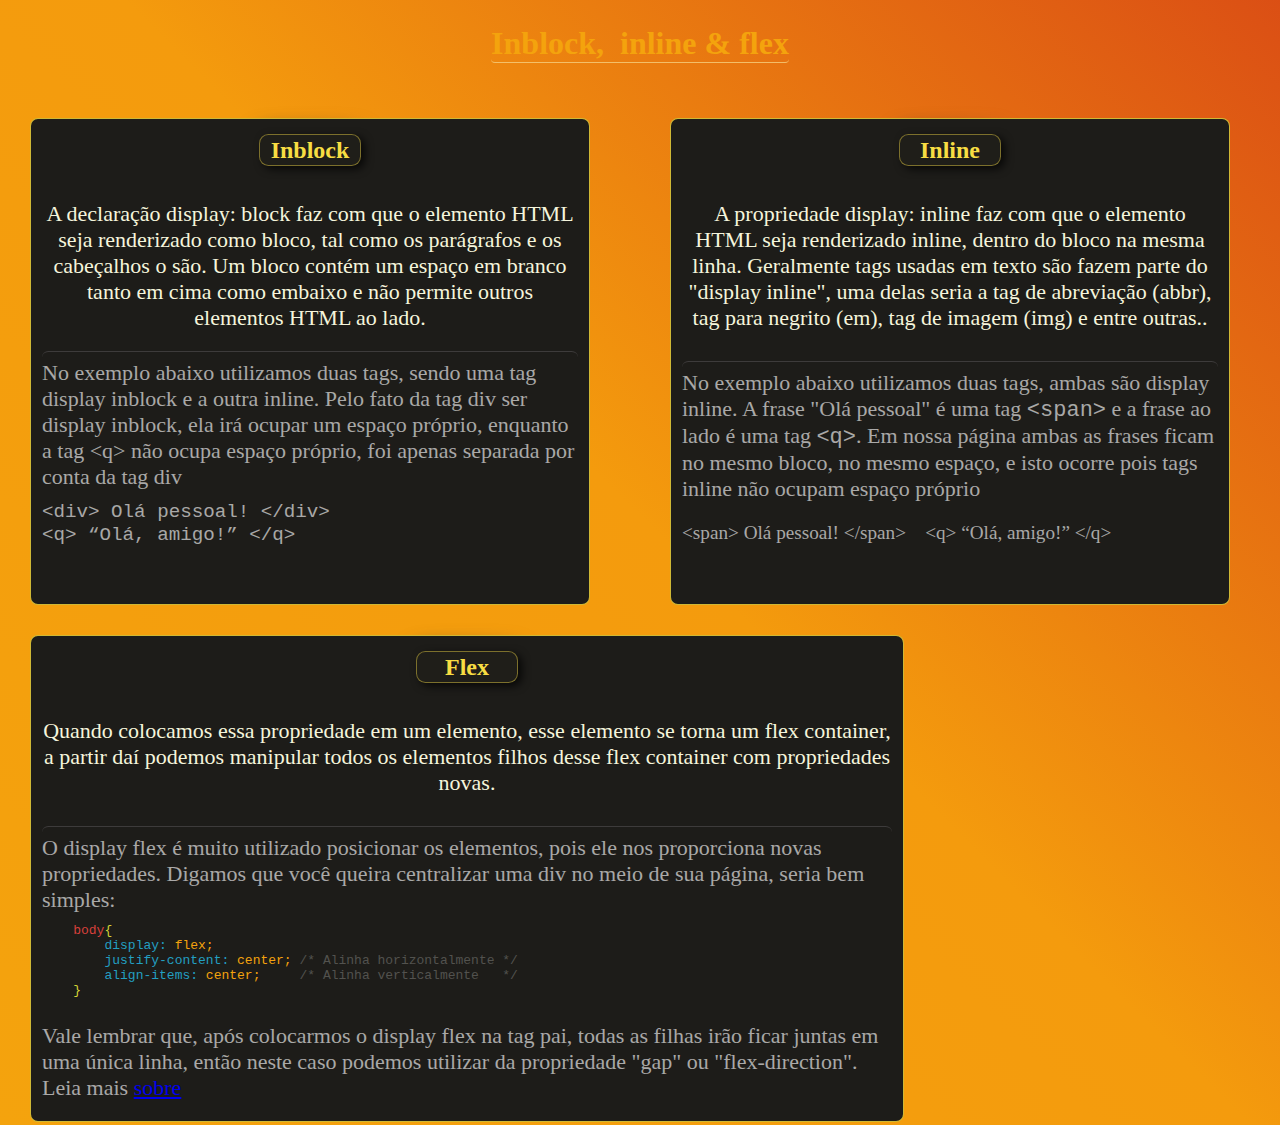
==== index.html @ 3ddab9cf "Update index.html" ====
<!DOCTYPE html>
<html lang="pt-br">
<head>
    <meta charset="UTF-8">
    <meta http-equiv="X-UA-Compatible" content="IE=edge">
    <meta name="viewport" content="width=device-width, initial-scale=1.0">
    <title>Inline, inblock & flex</title>
    <link href="style.css" type="text/css" rel="stylesheet"/>
    <link href="./Block.png" type="image/x-icon" rel="icon"/>
</head> 
<body>
    <header>
        <h1>Inblock, &nbsp;inline & flex</h1>
    </header>
    <div id="universal">
    
    
        <!-- CARD DO INBLOCK -->
        <div class="block" id="bloco1"> 
            <h2 class="identify">Inblock</h2> 
            <div id="cont">
                <p class="explication">A declaração display: block faz com que o elemento HTML seja renderizado como bloco, tal como os parágrafos e os cabeçalhos o são. Um bloco contém um espaço em branco tanto em cima como embaixo e não permite outros elementos HTML ao lado. </p>
                <p class="explidemons">No exemplo abaixo utilizamos duas tags, sendo uma tag display inblock e a outra inline. Pelo fato da tag div ser display inblock, ela irá ocupar um espaço próprio, enquanto a tag &lt;q&gt; não ocupa espaço próprio, foi apenas separada por conta da tag div</p>
                <div class="demons">
                    <p id="k"> <div><code>&lt;div&gt; Olá pessoal! &lt;&sol;div&gt;</div> &lt;q&gt;&nbsp;<q>Olá, amigo!</q>&nbsp;&lt;&sol;q&gt; </code></p>
                </div> 
            </div>
        </div>
    
    
        <!-- Card do INLINE-->
        <div class="block" id="bloco2">
            <h2 class="identify">Inline</h2> 
            <p class="explication">A propriedade display: inline faz com que o elemento HTML seja renderizado inline, dentro do bloco na mesma linha. Geralmente tags usadas em texto são fazem parte do "display inline", uma delas seria a tag de abreviação (abbr), tag para negrito (em), tag de imagem (img) e entre outras..</p>
            <p class="explidemons">No exemplo abaixo utilizamos duas tags, ambas são display inline. A frase "Olá pessoal" é uma tag <code>&lt;span&gt;</code> e a frase ao lado é uma tag <code>&lt;q&gt;</code>. Em nossa página ambas as frases ficam no mesmo bloco, no mesmo espaço, e isto ocorre pois tags inline não ocupam espaço próprio</p> 
            <span class="demons"> 
                <p>&lt;span&gt; <span>Olá pessoal!</span> &lt;&sol;span&gt; &nbsp;&nbsp; &lt;q&gt;&nbsp;<q>Olá, amigo!</q>&nbsp;&lt;&sol;q&gt; </p>
            </span>
        </div>

    </div>

        <!-- Card do FLEX-->
        <div class="block" id="bloco3">
            <h2 class="identify">Flex</h2> 
            <p class="explication"> Quando colocamos essa propriedade em um elemento, esse elemento se torna um flex container, a partir daí podemos manipular todos os elementos filhos desse flex container com propriedades novas.</p>
            <p class="explidemons"> O display flex é muito utilizado posicionar os elementos, pois ele nos proporciona novas propriedades. Digamos que você queira centralizar uma div no meio de sua página, seria bem simples: </p>
            <code> 
                <pre>
    <span id="altbody">body</span><span class="chaves">{</span> 
        <span class="propriedade">display:</span> <span class=" propertyvalue">flex;</span>
        <span class="propriedade">justify-content:</span> <span class="propertyvalue">center;</span> <span class="coments">/* Alinha horizontalmente */</span>
        <span class="propriedade">align-items:</span> <span class="propertyvalue">center;</span>     <span class="coments">/* Alinha verticalmente   */</span>
    <span class="chaves">}</span>
                </pre>
            </code> 
            <p class="explidemons">Vale lembrar que, após colocarmos o display flex na tag pai, todas as filhas irão ficar juntas em uma única linha, então neste caso podemos utilizar da propriedade "gap" ou "flex-direction". Leia mais <a href="https://origamid.com/projetos/flexbox-guia-completo/" target="_blank">sobre</a></p>
        </div>



    
    <!-- 
    - Comportamento das caixas em relação a outras caixas
    
    * Block  
    > Ocupa toda a linha, jogando a próxima tag para baixo.
    > Width e height são respeitadas
    > Padding, margin, border irão funcionar normalmente 
    
    * Inline 
    > Não ocupa toda a linha, a próxima tag irá continuar ao lado
    > Width e height não funcionam
    > Somente valores horizontais de padding, margin e border são respeitados. 
    
    
    * Flex
    > É bem flexível em relação a posição do conteúdo 
    > Adiciona mais proprieties 
    > Junta as tags irmãs, "gap: " será necessário.
    -->
    
</body>
</html>
---- style.css ----
*{
    margin: 0px;
    padding: 0px;
}

body{
    background: linear-gradient(45deg, rgb(244, 163, 13),rgb(244, 155, 13), #d94915, #0f77b3d5, #10A19D,#540375);
    background-size: 400%;
    animation: change_bc 13s ease-out infinite;
    height: 125vh;
    background-repeat: no-repeat;
}


header {
    color: rgb(244, 163, 13);
    display: flex;
    justify-content: center;
    margin-inline: auto;
}

h1 {
    margin: 25px 0px 55px;
    border-bottom: 1px solid rgba(244, 201, 120, 0.857);
    border-radius: 4px;
}



div.block {
    box-sizing: content-box;
    height: 485px;
    width: 900px;
    border: 1.5px solid #e9cf39df;
    background-color: #1D1C19;
    border-radius: 8px;
    color: beige;
    padding-inline: 11px;
    display: flex;
    flex-direction: column;
    gap: 10px;
}

.block p + p{
    border-top: 1px solid rgb(61, 59, 59);
    border-radius: 6.3px;
    padding-top: 8px;
}

.identify {
    display: flex;
    align-items: center;
    justify-content: center;
    position: relative;
    margin: 15px auto;
    margin-bottom: 25px;
    background-color: #1f1e19;
    box-shadow: 3.8px 3px 9px 0px rgba(0,0,0,0.75);

    height: 30px;
    width: 100px;
    color: #F7DD43;
    border: 1.5px solid #e9d04476;
    border-radius: 9.4px;
    text-align: center;
}

.explication {
    text-align: center;
    font-size: 22px;
    margin-bottom: 20px;
}

#universal {
    display: flex;
    justify-content: center;
    gap: 50px;
}
 

#bloco1, #bloco3{
    margin-left: 30px;
    margin-right: 30px;
} 

#bloco2{
    margin-right: 50px;
} 

#bloco3{
    margin-top: 30px;
    width: 850px;
}

.explidemons{
    font-size: 22px;
}
.demons {
    margin-top: 10px;
    font-size: 1.2rem;
}
.explidemons, .demons{
    color: rgba(255, 255, 255, 0.624);

}



/*  Código de demonstração */ 
#altbody{
    color: #d7403b;
}
.chaves{
    color: rgb(212, 212, 54);
}
.propriedade{
    color:#239fc1;
}
.propertyvalue{
    color:rgb(244, 163, 13);
}
.coments{
    color:#52524e
}


    /* scrollbar */ 
::-webkit-scrollbar{
    width: 10px;
    background-color: #8b87847f;
}

::-webkit-scrollbar-thumb{
    background-color: #27271e;
    border: 1px solid #393932;
    border-radius: 4px;
}
::-webkit-scrollbar-button{
    background-color: #2b2b2135;
}





                                            /* ANIMATIONS */

                    /*    Background    */
@keyframes change_bc {
    0% {
        background-position: 0% 50%;
    }

    50% {
        background-position: 100% 50%;
    }

    100% {
        background-position: 0% 50%;
    }
}


                    /*    Cards    */
.block {
    transition: 200ms transform cubic-bezier(.42, 0, .65, 1.7);
}
.block:hover {
    transform: scale(1.06);
    margin-inline: 3px;
    transition: 200ms transform cubic-bezier(.42, 0, .65, 1.7);
}



                    /* Border */ 
.identify::before, 
.identify::after{
    content: "";
    position: absolute;
    width: calc(100% + 3.1px);
    height: calc(100% + 3.1px);
    background: linear-gradient(45deg, #1D1C19, #3b322a, #FD841F, #E14D2A, #db1252);
    z-index: -2;
    background-size: 300%;
    border-radius: 9.4px;
    animation: border_animation 2s linear alternate 0.4s infinite;
}

.identify::after {
    filter: blur(11.4px);
}
@keyframes border_animation {
    0%{
        background-position: 0%;
    }

    50%{
        background-position: 50%;
    }
    100%{
        background-position: 100%;
    }
}
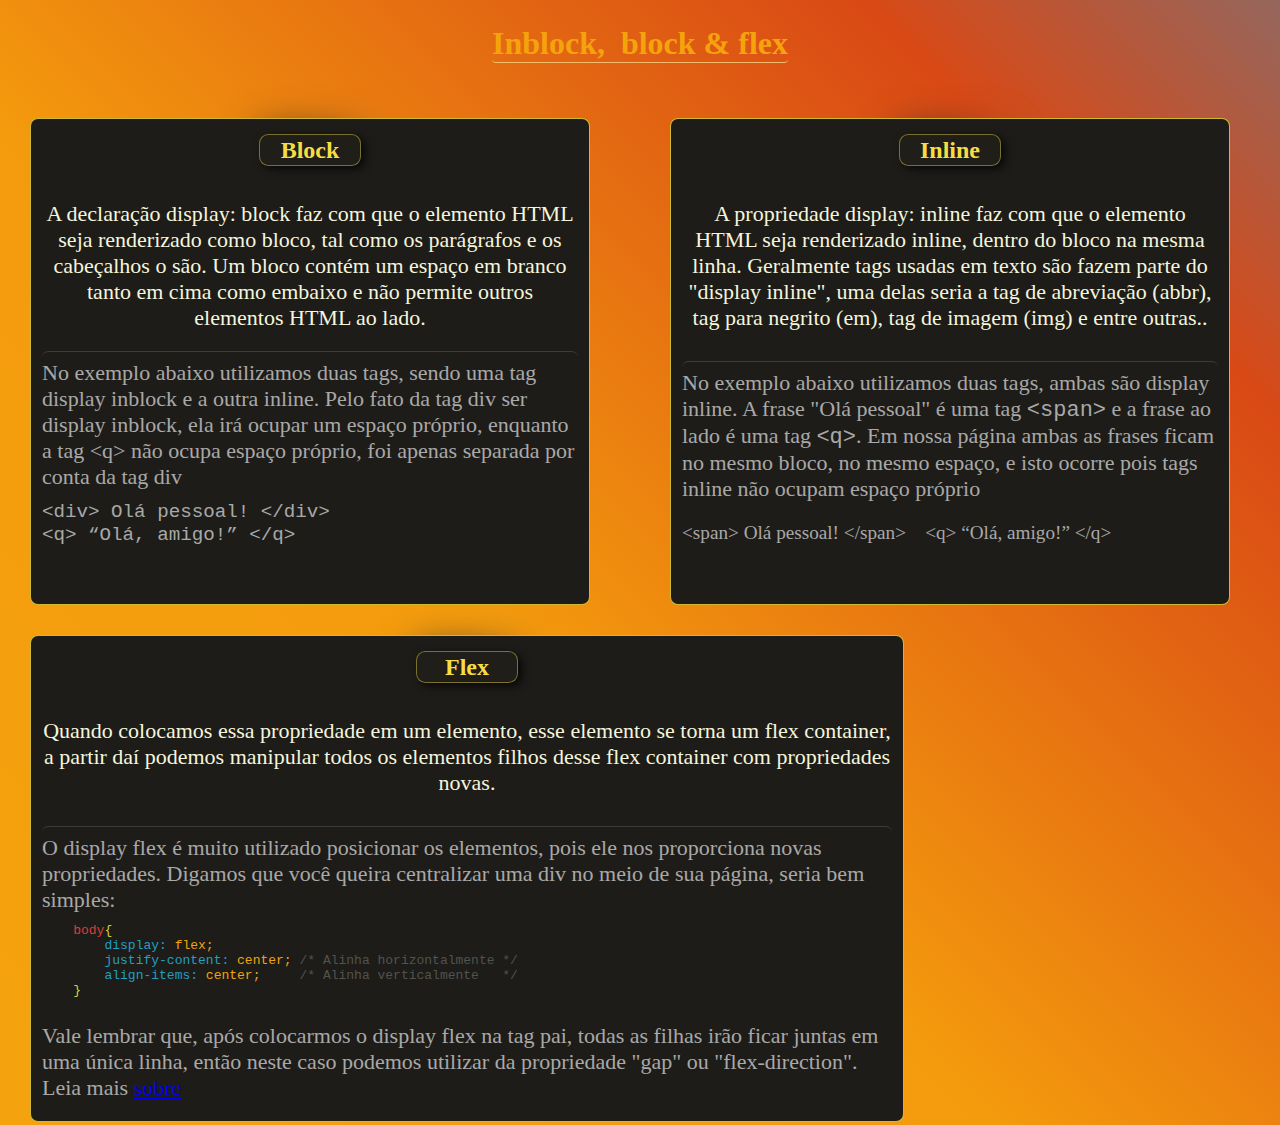
==== commit 150c7cfc: "Update" ====
--- a/index.html
+++ b/index.html
@@ -4,20 +4,20 @@
     <meta charset="UTF-8">
     <meta http-equiv="X-UA-Compatible" content="IE=edge">
     <meta name="viewport" content="width=device-width, initial-scale=1.0">
-    <title>Inline, inblock & flex</title>
+    <title>Inline, block & flex</title>
     <link href="style.css" type="text/css" rel="stylesheet"/>
     <link href="./Block.png" type="image/x-icon" rel="icon"/>
 </head> 
 <body>
     <header>
-        <h1>Inblock, &nbsp;inline & flex</h1>
+        <h1>Inblock, &nbsp;block & flex</h1>
     </header>
     <div id="universal">
     
     
         <!-- CARD DO INBLOCK -->
         <div class="block" id="bloco1"> 
-            <h2 class="identify">Inblock</h2> 
+            <h2 class="identify">Block</h2> 
             <div id="cont">
                 <p class="explication">A declaração display: block faz com que o elemento HTML seja renderizado como bloco, tal como os parágrafos e os cabeçalhos o são. Um bloco contém um espaço em branco tanto em cima como embaixo e não permite outros elementos HTML ao lado. </p>
                 <p class="explidemons">No exemplo abaixo utilizamos duas tags, sendo uma tag display inblock e a outra inline. Pelo fato da tag div ser display inblock, ela irá ocupar um espaço próprio, enquanto a tag &lt;q&gt; não ocupa espaço próprio, foi apenas separada por conta da tag div</p>
--- a/style.css
+++ b/style.css
@@ -5,7 +5,7 @@
 
 body{
     background: linear-gradient(45deg, rgb(244, 163, 13),rgb(244, 155, 13), #d94915, #0f77b3d5, #10A19D,#540375);
-    background-size: 400%;
+    background-size: 300%;
     animation: change_bc 13s ease-out infinite;
     height: 125vh;
     background-repeat: no-repeat;
@@ -138,7 +138,9 @@
 ::-webkit-scrollbar-button{
     background-color: #2b2b2135;
 }
-
+::-webkit-scrollbar-thumb:hover {
+    background-color: #3f3f3ff5;
+}
 
 
 
@@ -174,8 +176,7 @@
 
 
                     /* Border */ 
-.identify::before, 
-.identify::after{
+.identify::before, .identify::after{
     content: "";
     position: absolute;
     width: calc(100% + 3.1px);
@@ -184,11 +185,11 @@
     z-index: -2;
     background-size: 300%;
     border-radius: 9.4px;
-    animation: border_animation 2s linear alternate 0.4s infinite;
+    animation: border_animation 2s linear alternate infinite;
 }
 
 .identify::after {
-    filter: blur(11.4px);
+    filter: blur(20.4px);
 }
 @keyframes border_animation {
     0%{
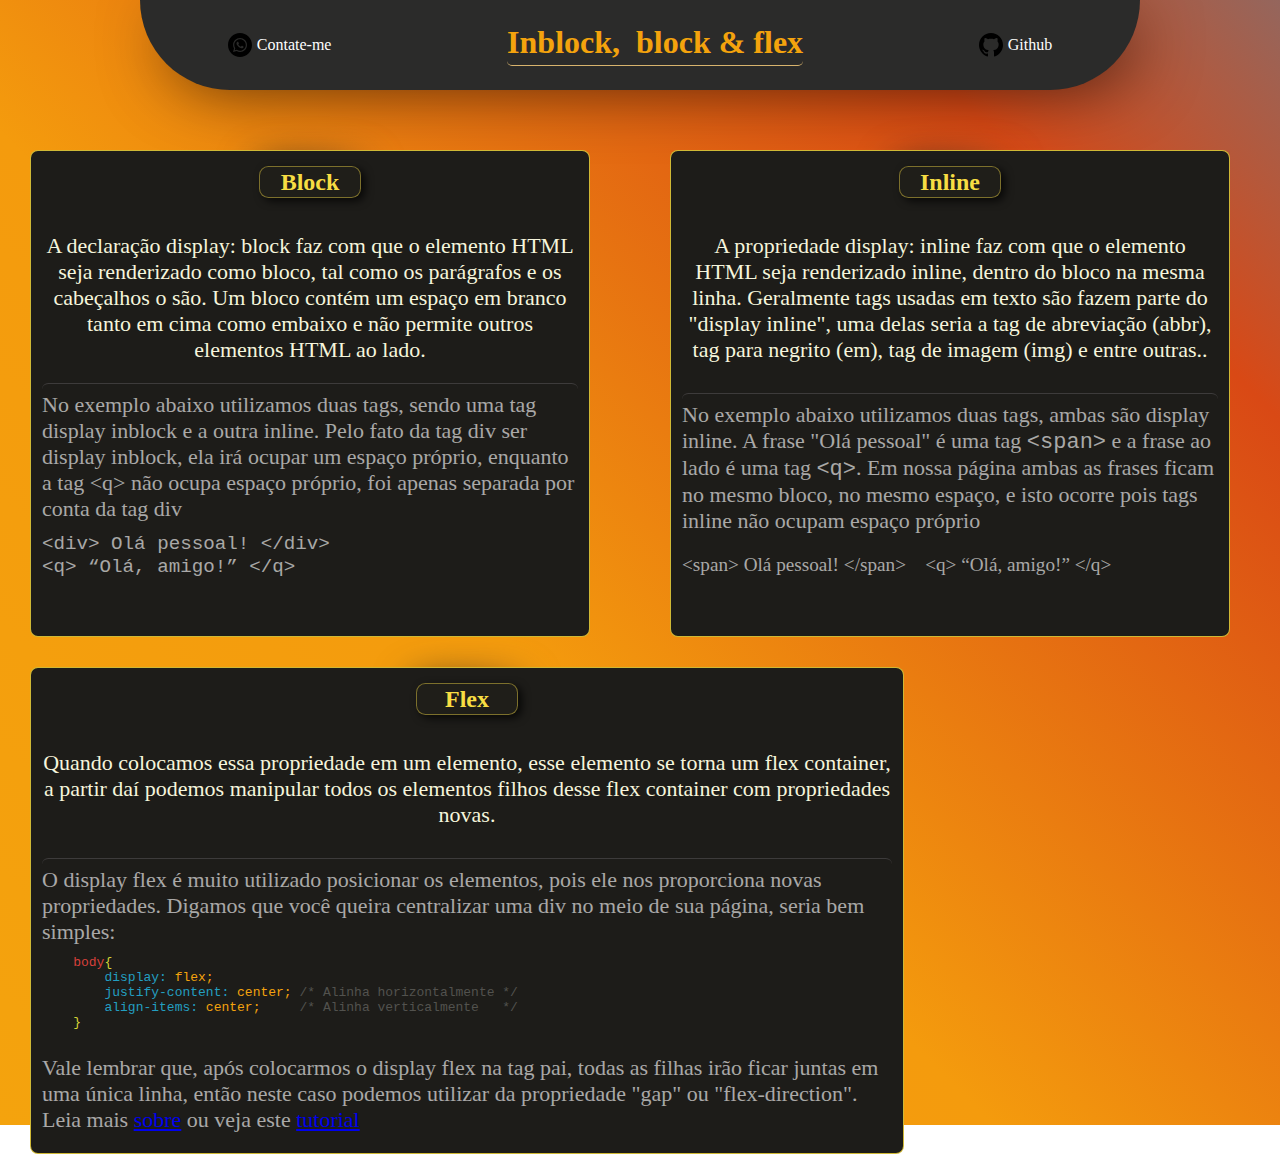
==== commit 153a3753: "Update" ====
--- a/index.html
+++ b/index.html
@@ -7,14 +7,19 @@
     <title>Inline, block & flex</title>
     <link href="style.css" type="text/css" rel="stylesheet"/>
     <link href="./Block.png" type="image/x-icon" rel="icon"/>
+    <base target="_blank"/>
 </head> 
 <body>
     <header>
-        <h1>Inblock, &nbsp;block & flex</h1>
+        <ul>
+            <li> <img src="./style/Whatsappicon.svg" alt="Zapzap's icon"> <a class="contact" href="https://api.whatsapp.com/send?phone=5524999663607&text=Hi,%20i%20want%20to%20give%20u%20all%20my%20money%20">Contate-me</a></li>
+            <h1>Inblock, &nbsp;block & flex</h1>
+            <li> <img src="./style/GithubIcon.svg" alt="Github's icon"> <a class="contact" href="https://github.com/FireguiQueen">Github</a></li>
+        </ul>
     </header>
+
     <div id="universal">
-    
-    
+
         <!-- CARD DO INBLOCK -->
         <div class="block" id="bloco1"> 
             <h2 class="identify">Block</h2> 
@@ -54,7 +59,7 @@
     <span class="chaves">}</span>
                 </pre>
             </code> 
-            <p class="explidemons">Vale lembrar que, após colocarmos o display flex na tag pai, todas as filhas irão ficar juntas em uma única linha, então neste caso podemos utilizar da propriedade "gap" ou "flex-direction". Leia mais <a href="https://origamid.com/projetos/flexbox-guia-completo/" target="_blank">sobre</a></p>
+            <p class="explidemons">Vale lembrar que, após colocarmos o display flex na tag pai, todas as filhas irão ficar juntas em uma única linha, então neste caso podemos utilizar da propriedade "gap" ou "flex-direction". Leia mais <a href="https://origamid.com/projetos/flexbox-guia-completo/">sobre</a> ou veja este <a href="https://youtu.be/gOMK_xruAqc">tutorial</a></p> 
         </div>
 
 
--- a/style.css
+++ b/style.css
@@ -12,20 +12,42 @@
 }
 
 
-header {
+header{
+    display: flex;
+    align-items: center;
+    background-color: #2b2b2a;
     color: rgb(244, 163, 13);
-    display: flex;
+    height: 90px;
+    width: 1000px;
+    border-radius: 0 0 10rem 10rem;
+    box-shadow: 10px 9px 68px -17px rgba(0,0,0,0.77);
+
+    margin-inline: auto;
+    margin-bottom: 60px;
+}
+h1 {
+    padding-bottom: 4px;
+    border-bottom: 1px solid rgba(244, 201, 120, 0.857);
+    border-radius: 0 0 5px 5px;
+}
+ul{
+    width: 100%;
+    display: flex;
+    align-items: center;
+    justify-content: space-around;
+}
+.contact{
+    color: white;
+    text-decoration: none;
+
+}
+li{
+    display: flex;
+    align-items: center;
     justify-content: center;
-    margin-inline: auto;
-}
-
-h1 {
-    margin: 25px 0px 55px;
-    border-bottom: 1px solid rgba(244, 201, 120, 0.857);
-    border-radius: 4px;
-}
-
-
+    list-style: none;
+    gap: 5px;
+}
 
 div.block {
     box-sizing: content-box;
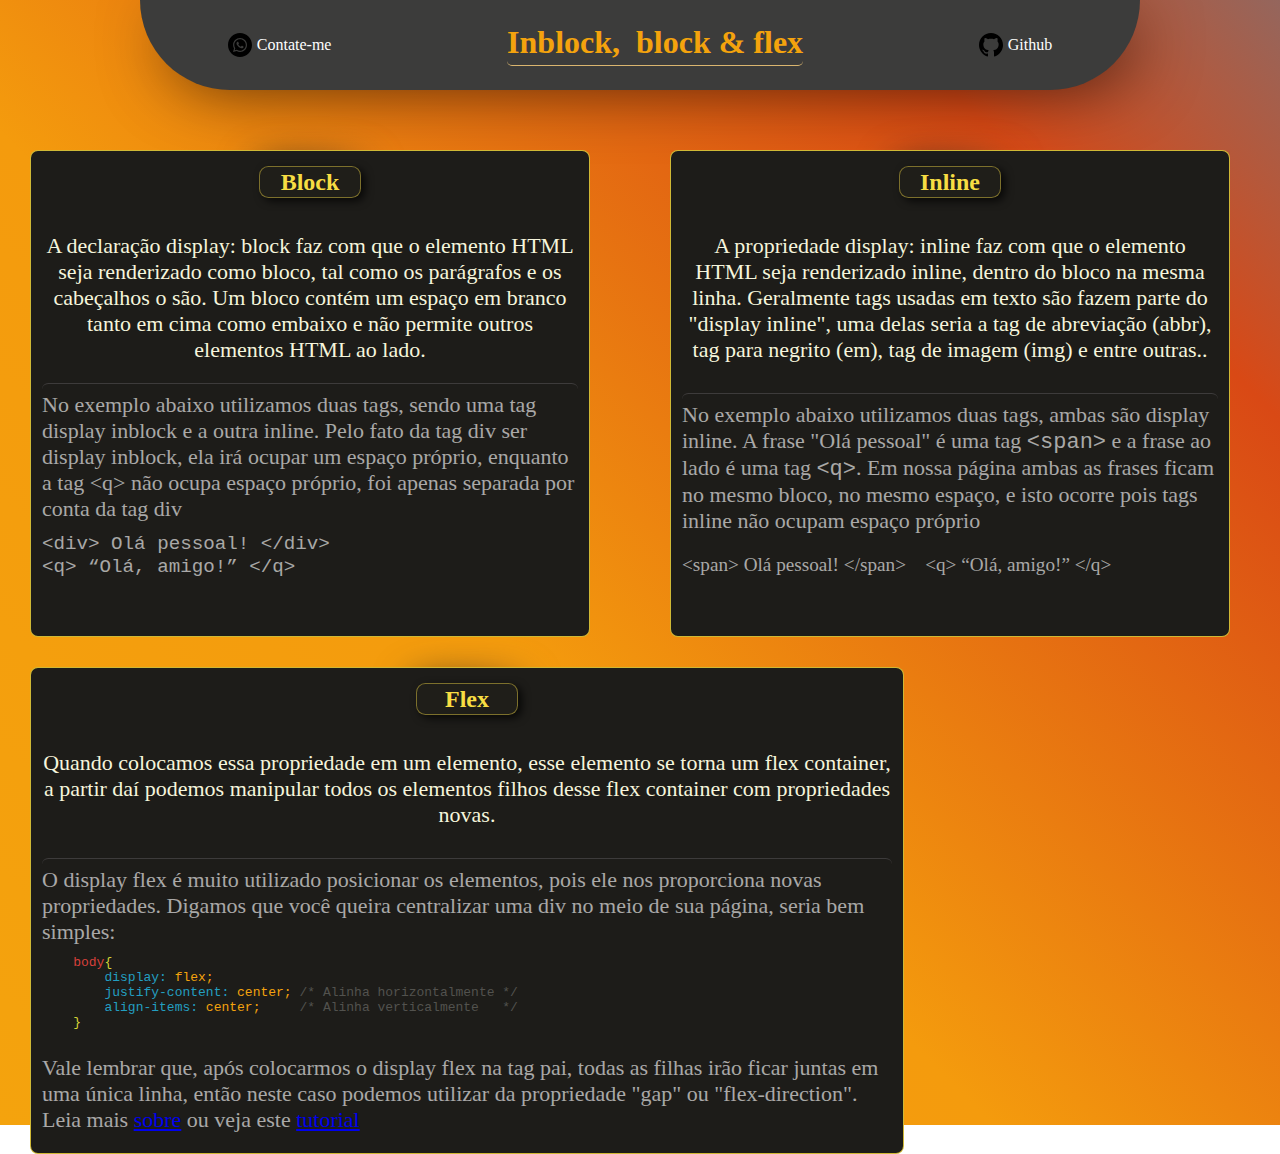
==== commit f3d00608: "Update" ====
--- a/index.html
+++ b/index.html
@@ -5,16 +5,16 @@
     <meta http-equiv="X-UA-Compatible" content="IE=edge">
     <meta name="viewport" content="width=device-width, initial-scale=1.0">
     <title>Inline, block & flex</title>
-    <link href="style.css" type="text/css" rel="stylesheet"/>
-    <link href="./Block.png" type="image/x-icon" rel="icon"/>
+    <link href="./style/style.css" type="text/css" rel="stylesheet"/>
+    <link href="./style/icons/Block.png" type="image/x-icon" rel="icon"/>
     <base target="_blank"/>
 </head> 
 <body>
     <header>
         <ul>
-            <li> <img src="./style/Whatsappicon.svg" alt="Zapzap's icon"> <a class="contact" href="https://api.whatsapp.com/send?phone=5524999663607&text=Hi,%20i%20want%20to%20give%20u%20all%20my%20money%20">Contate-me</a></li>
+            <li> <img src="./style/icons/Whatsappicon.svg" alt="Zapzap's icon"> <a class="contact" href="https://api.whatsapp.com/send?phone=5524999663607&text=Hi,%20i%20want%20to%20give%20u%20all%20my%20money%20">Contate-me</a></li>
             <h1>Inblock, &nbsp;block & flex</h1>
-            <li> <img src="./style/GithubIcon.svg" alt="Github's icon"> <a class="contact" href="https://github.com/FireguiQueen">Github</a></li>
+            <li> <img src="./style/icons/GithubIcon.svg" alt="Github's icon"> <a class="contact" href="https://github.com/FireguiQueen">Github</a></li>
         </ul>
     </header>
 
--- a/style/style.css
+++ b/style/style.css
@@ -0,0 +1,231 @@
+*{
+    margin: 0px;
+    padding: 0px;
+}
+
+body{
+    background: linear-gradient(45deg, rgb(244, 163, 13),rgb(244, 155, 13), #d94915, #0f77b3d5, #10A19D,#540375);
+    background-size: 300%;
+    animation: change_bc 13s ease-out infinite;
+    height: 125vh;
+    background-repeat: no-repeat;
+}
+
+
+header{
+    display: flex;
+    align-items: center;
+    background-color: #3c3c3b;
+    color: rgb(244, 163, 13);
+    height: 90px;
+    width: 1000px;
+    border-radius: 0 0 10rem 10rem;
+    box-shadow: 10px 9px 68px -17px rgba(0,0,0,0.77);
+
+    margin-inline: auto;
+    margin-bottom: 60px;
+}
+h1 {
+    padding-bottom: 4px;
+    border-bottom: 1px solid rgba(244, 201, 120, 0.857);
+    border-radius: 0 0 5px 5px;
+}
+ul{
+    width: 100%;
+    display: flex;
+    align-items: center;
+    justify-content: space-around;
+}
+.contact{
+    color: white;
+    text-decoration: none;
+
+}
+li{
+    display: flex;
+    align-items: center;
+    justify-content: center;
+    list-style: none;
+    gap: 5px;
+}
+
+div.block {
+    box-sizing: content-box;
+    height: 485px;
+    width: 900px;
+    border: 1.5px solid #e9cf39df;
+    background-color: #1D1C19;
+    border-radius: 8px;
+    color: beige;
+    padding-inline: 11px;
+    display: flex;
+    flex-direction: column;
+    gap: 10px;
+}
+
+.block p + p{
+    border-top: 1px solid rgb(61, 59, 59);
+    border-radius: 6.3px;
+    padding-top: 8px;
+}
+
+.identify {
+    display: flex;
+    align-items: center;
+    justify-content: center;
+    position: relative;
+    margin: 15px auto;
+    margin-bottom: 25px;
+    background-color: #1f1e19;
+    box-shadow: 3.8px 3px 9px 0px rgba(0,0,0,0.75);
+
+    height: 30px;
+    width: 100px;
+    color: #F7DD43;
+    border: 1.5px solid #e9d04476;
+    border-radius: 9.4px;
+    text-align: center;
+}
+
+.explication {
+    text-align: center;
+    font-size: 22px;
+    margin-bottom: 20px;
+}
+
+#universal {
+    display: flex;
+    justify-content: center;
+    gap: 50px;
+}
+ 
+
+#bloco1, #bloco3{
+    margin-left: 30px;
+    margin-right: 30px;
+} 
+
+#bloco2{
+    margin-right: 50px;
+} 
+
+#bloco3{
+    margin-top: 30px;
+    width: 850px;
+}
+
+.explidemons{
+    font-size: 22px;
+}
+.demons {
+    margin-top: 10px;
+    font-size: 1.2rem;
+}
+.explidemons, .demons{
+    color: rgba(255, 255, 255, 0.624);
+
+}
+
+
+
+/*  Código de demonstração */ 
+#altbody{
+    color: #d7403b;
+}
+.chaves{
+    color: rgb(212, 212, 54);
+}
+.propriedade{
+    color:#239fc1;
+}
+.propertyvalue{
+    color:rgb(244, 163, 13);
+}
+.coments{
+    color:#52524e
+}
+
+
+    /* scrollbar */ 
+::-webkit-scrollbar{
+    width: 10px;
+    background-color: #8b87847f;
+}
+
+::-webkit-scrollbar-thumb{
+    background-color: #27271e;
+    border: 1px solid #393932;
+    border-radius: 4px;
+}
+::-webkit-scrollbar-button{
+    background-color: #2b2b2135;
+}
+::-webkit-scrollbar-thumb:hover {
+    background-color: #3f3f3ff5;
+}
+
+
+
+
+                                            /* ANIMATIONS */
+
+                    /*    Background    */
+@keyframes change_bc {
+    0% {
+        background-position: 0% 50%;
+    }
+
+    50% {
+        background-position: 100% 50%;
+    }
+
+    100% {
+        background-position: 0% 50%;
+    }
+}
+
+
+                    /*    Cards    */
+.block {
+    transition: 200ms transform cubic-bezier(.42, 0, .65, 1.7);
+}
+.block:hover {
+    transform: scale(1.06);
+    margin-inline: 3px;
+    transition: 200ms transform cubic-bezier(.42, 0, .65, 1.7);
+}
+
+
+
+                    /* Border */ 
+.identify::before, .identify::after{
+    content: "";
+    position: absolute;
+    width: calc(100% + 3.1px);
+    height: calc(100% + 3.1px);
+    background: linear-gradient(45deg, #1D1C19, #3b322a, #FD841F, #E14D2A, #db1252);
+    z-index: -2;
+    background-size: 300%;
+    border-radius: 9.4px;
+    animation: border_animation 2s linear alternate infinite;
+}
+
+.identify::after {
+    filter: blur(20.4px);
+}
+@keyframes border_animation {
+    0%{
+        background-position: 0%;
+    }
+
+    50%{
+        background-position: 50%;
+    }
+    100%{
+        background-position: 100%;
+    }
+}
+
+
+
+
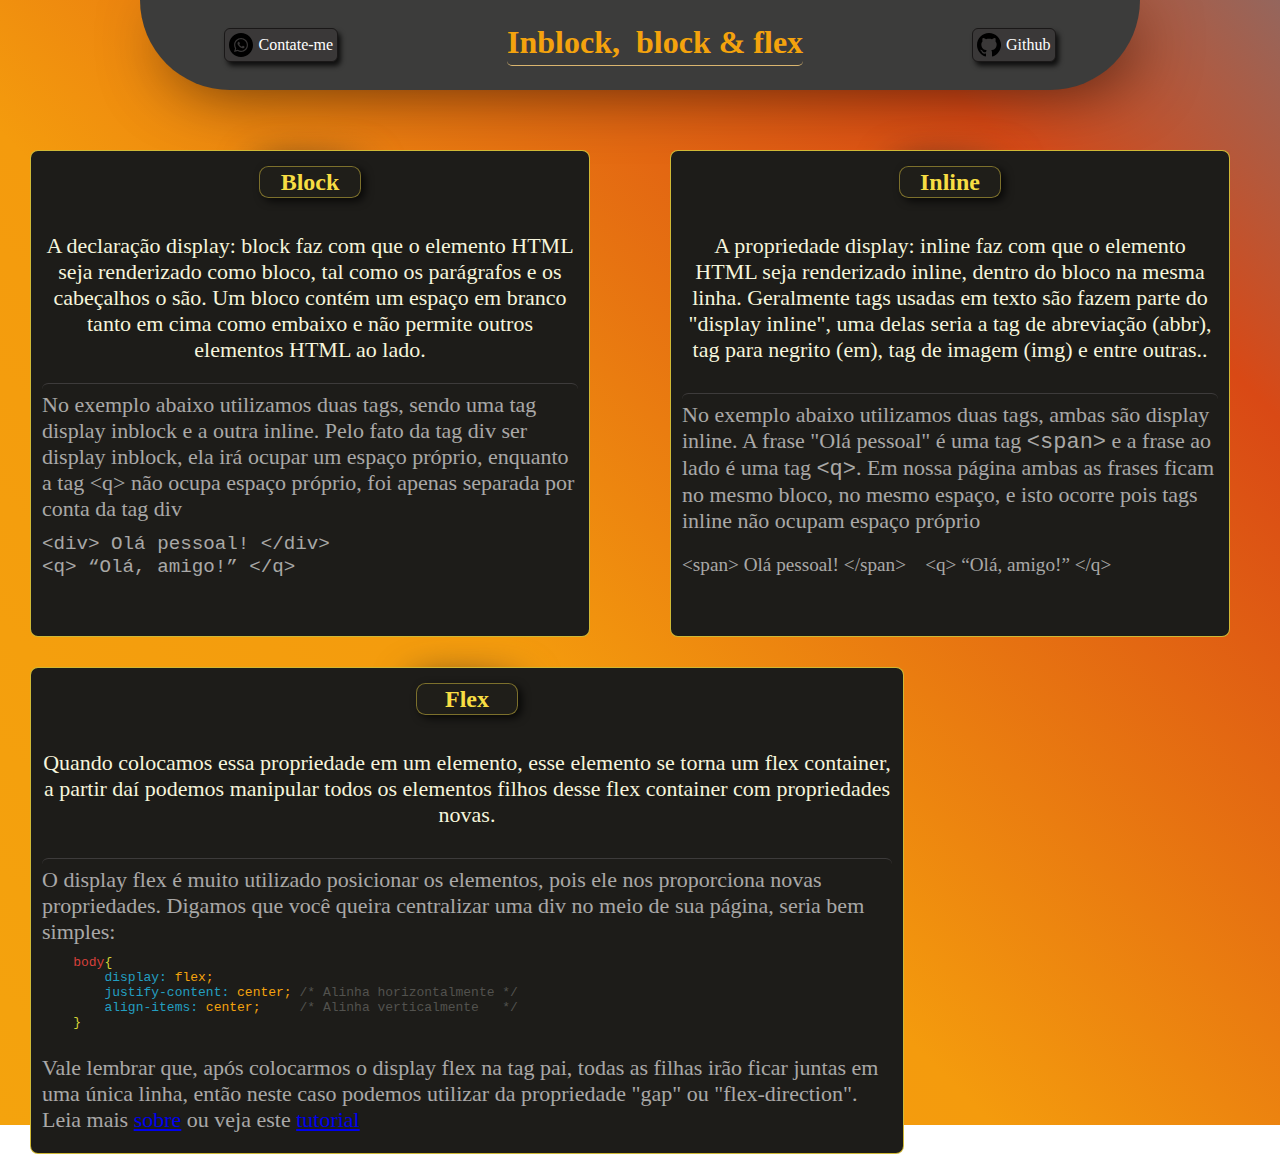
==== commit 024c93ff: "Update" ====
--- a/index.html
+++ b/index.html
@@ -12,9 +12,13 @@
 <body>
     <header>
         <ul>
-            <li> <img src="./style/icons/Whatsappicon.svg" alt="Zapzap's icon"> <a class="contact" href="https://api.whatsapp.com/send?phone=5524999663607&text=Hi,%20i%20want%20to%20give%20u%20all%20my%20money%20">Contate-me</a></li>
+            <li> 
+                <a class="contact" href="https://api.whatsapp.com/send?phone=5524999663607&text=Hi,%20i%20want%20to%20give%20u%20all%20my%20money%20"><img src="./style/icons/Whatsappicon.svg" alt="Zapzap's icon"> Contate-me</a>
+            </li>
             <h1>Inblock, &nbsp;block & flex</h1>
-            <li> <img src="./style/icons/GithubIcon.svg" alt="Github's icon"> <a class="contact" href="https://github.com/FireguiQueen">Github</a></li>
+            <li> 
+                <a class="contact" href="https://github.com/FireguiQueen"> <img src="./style/icons/GithubIcon.svg" alt="Github's icon"> Github</a>
+            </li>
         </ul>
     </header>
 
--- a/style/style.css
+++ b/style/style.css
@@ -38,15 +38,24 @@
 }
 .contact{
     color: white;
+    background-color: rgb(58, 56, 56);
     text-decoration: none;
-
-}
+    display: flex;
+    align-items: center;
+    justify-content: center;
+    gap: 5px;
+    padding: 4px;
+    border: 1px solid rgb(26, 24, 24);
+    border-radius: 6px;
+    box-shadow: 3px 4px 5px 0px rgba(0,0,0,0.75);
+
+}
+
 li{
     display: flex;
     align-items: center;
     justify-content: center;
     list-style: none;
-    gap: 5px;
 }
 
 div.block {
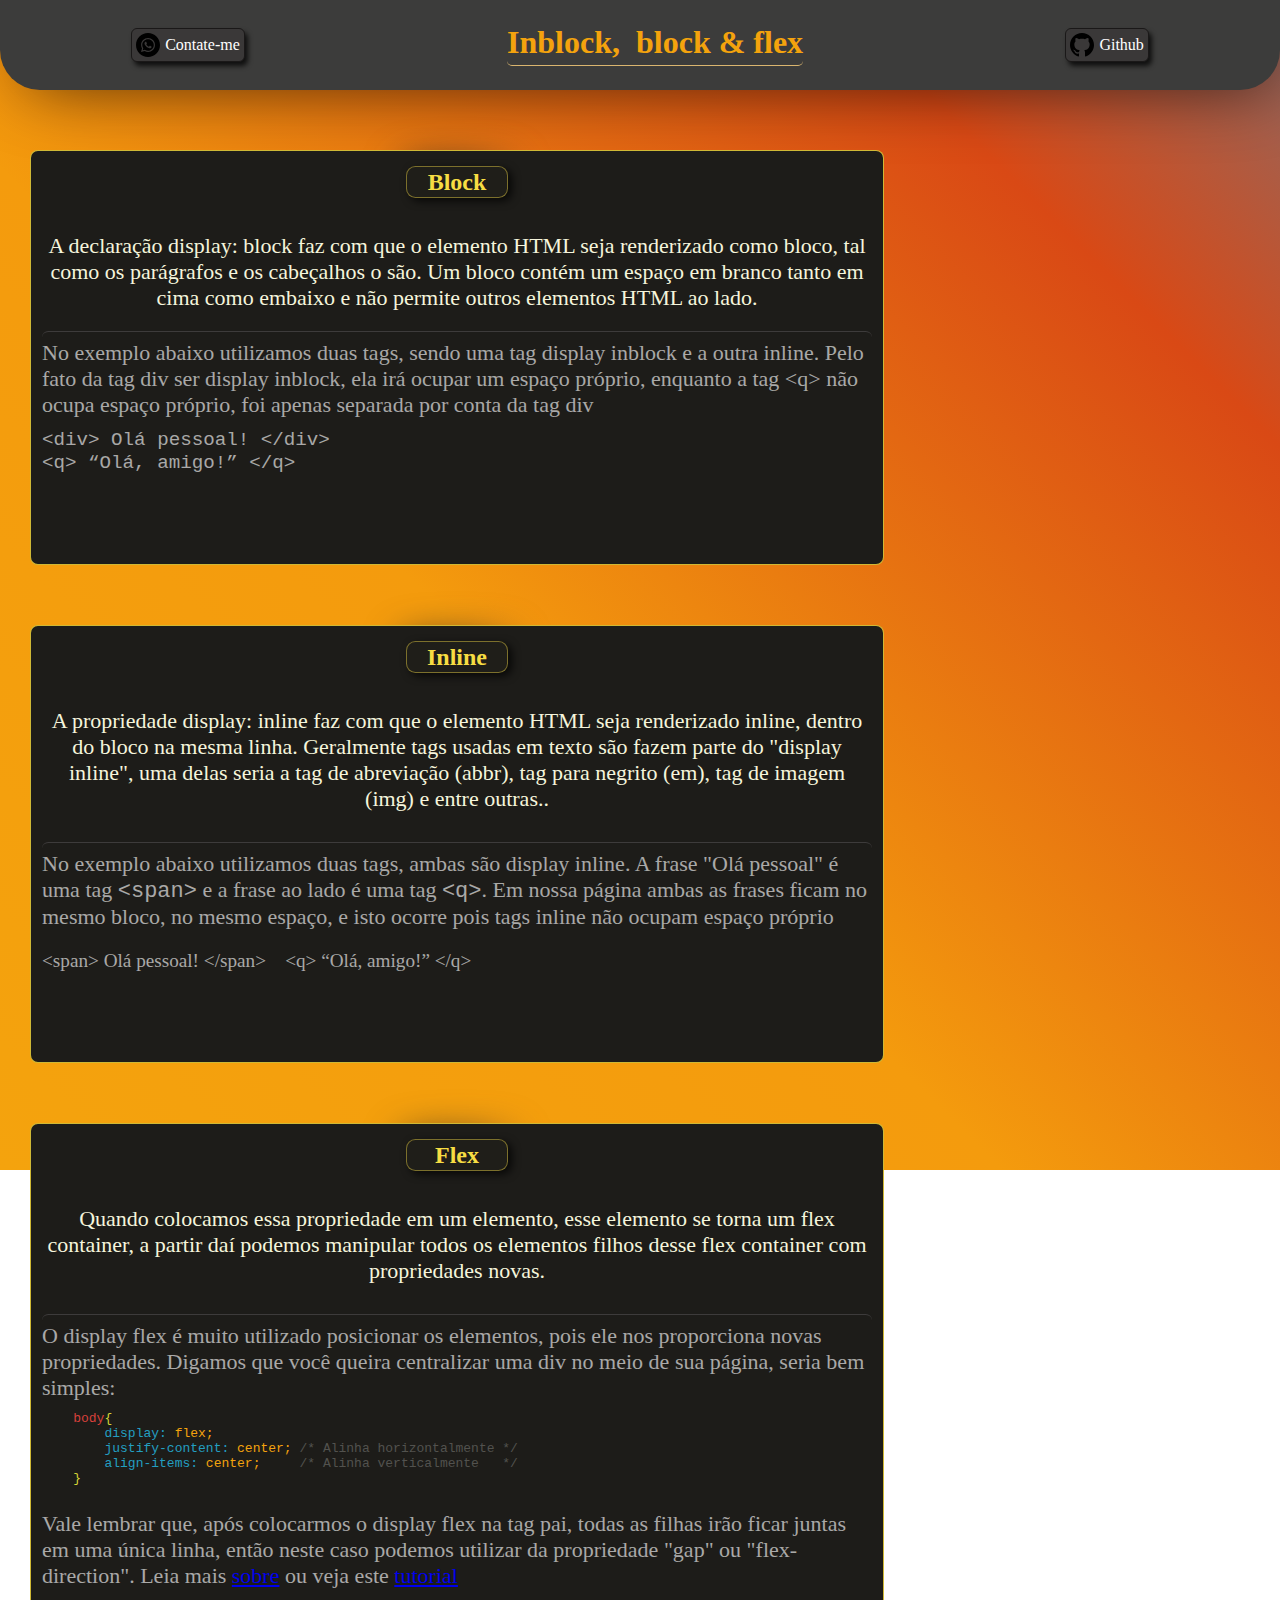
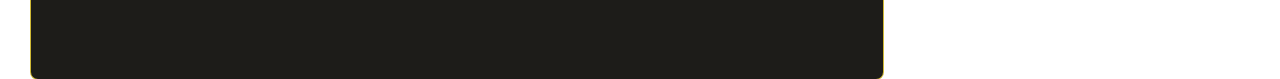
==== commit debd7c5a: "Update" ====
--- a/index.html
+++ b/index.html
@@ -23,9 +23,8 @@
     </header>
 
     <div id="universal">
-
         <!-- CARD DO INBLOCK -->
-        <div class="block" id="bloco1"> 
+        <div class="block"> 
             <h2 class="identify">Block</h2> 
             <div id="cont">
                 <p class="explication">A declaração display: block faz com que o elemento HTML seja renderizado como bloco, tal como os parágrafos e os cabeçalhos o são. Um bloco contém um espaço em branco tanto em cima como embaixo e não permite outros elementos HTML ao lado. </p>
@@ -36,9 +35,8 @@
             </div>
         </div>
     
-    
         <!-- Card do INLINE-->
-        <div class="block" id="bloco2">
+        <div class="block">
             <h2 class="identify">Inline</h2> 
             <p class="explication">A propriedade display: inline faz com que o elemento HTML seja renderizado inline, dentro do bloco na mesma linha. Geralmente tags usadas em texto são fazem parte do "display inline", uma delas seria a tag de abreviação (abbr), tag para negrito (em), tag de imagem (img) e entre outras..</p>
             <p class="explidemons">No exemplo abaixo utilizamos duas tags, ambas são display inline. A frase "Olá pessoal" é uma tag <code>&lt;span&gt;</code> e a frase ao lado é uma tag <code>&lt;q&gt;</code>. Em nossa página ambas as frases ficam no mesmo bloco, no mesmo espaço, e isto ocorre pois tags inline não ocupam espaço próprio</p> 
@@ -47,10 +45,8 @@
             </span>
         </div>
 
-    </div>
-
         <!-- Card do FLEX-->
-        <div class="block" id="bloco3">
+        <div class="block">
             <h2 class="identify">Flex</h2> 
             <p class="explication"> Quando colocamos essa propriedade em um elemento, esse elemento se torna um flex container, a partir daí podemos manipular todos os elementos filhos desse flex container com propriedades novas.</p>
             <p class="explidemons"> O display flex é muito utilizado posicionar os elementos, pois ele nos proporciona novas propriedades. Digamos que você queira centralizar uma div no meio de sua página, seria bem simples: </p>
@@ -63,12 +59,10 @@
     <span class="chaves">}</span>
                 </pre>
             </code> 
-            <p class="explidemons">Vale lembrar que, após colocarmos o display flex na tag pai, todas as filhas irão ficar juntas em uma única linha, então neste caso podemos utilizar da propriedade "gap" ou "flex-direction". Leia mais <a href="https://origamid.com/projetos/flexbox-guia-completo/">sobre</a> ou veja este <a href="https://youtu.be/gOMK_xruAqc">tutorial</a></p> 
+            <p class="explidemons" style="margin-bottom: 0;">Vale lembrar que, após colocarmos o display flex na tag pai, todas as filhas irão ficar juntas em uma única linha, então neste caso podemos utilizar da propriedade "gap" ou "flex-direction". Leia mais <a href="https://origamid.com/projetos/flexbox-guia-completo/">sobre</a> ou veja este <a href="https://youtu.be/gOMK_xruAqc">tutorial</a></p> 
         </div>
 
-
-
-    
+    </div>
     <!-- 
     - Comportamento das caixas em relação a outras caixas
     
@@ -81,13 +75,11 @@
     > Não ocupa toda a linha, a próxima tag irá continuar ao lado
     > Width e height não funcionam
     > Somente valores horizontais de padding, margin e border são respeitados. 
-    
-    
+
     * Flex
     > É bem flexível em relação a posição do conteúdo 
     > Adiciona mais proprieties 
     > Junta as tags irmãs, "gap: " será necessário.
     -->
-    
 </body>
 </html>--- a/style/style.css
+++ b/style/style.css
@@ -7,7 +7,7 @@
     background: linear-gradient(45deg, rgb(244, 163, 13),rgb(244, 155, 13), #d94915, #0f77b3d5, #10A19D,#540375);
     background-size: 300%;
     animation: change_bc 13s ease-out infinite;
-    height: 125vh;
+    height: 130vh;
     background-repeat: no-repeat;
 }
 
@@ -18,8 +18,7 @@
     background-color: #3c3c3b;
     color: rgb(244, 163, 13);
     height: 90px;
-    width: 1000px;
-    border-radius: 0 0 10rem 10rem;
+    border-radius: 0 0 40px 40px;
     box-shadow: 10px 9px 68px -17px rgba(0,0,0,0.77);
 
     margin-inline: auto;
@@ -37,7 +36,7 @@
     justify-content: space-around;
 }
 .contact{
-    color: white;
+    color: rgb(255, 255, 255);
     background-color: rgb(58, 56, 56);
     text-decoration: none;
     display: flex;
@@ -48,7 +47,6 @@
     border: 1px solid rgb(26, 24, 24);
     border-radius: 6px;
     box-shadow: 3px 4px 5px 0px rgba(0,0,0,0.75);
-
 }
 
 li{
@@ -60,8 +58,7 @@
 
 div.block {
     box-sizing: content-box;
-    height: 485px;
-    width: 900px;
+    width: 830px;
     border: 1.5px solid #e9cf39df;
     background-color: #1D1C19;
     border-radius: 8px;
@@ -70,6 +67,8 @@
     display: flex;
     flex-direction: column;
     gap: 10px;
+    padding-bottom: 90px;
+
 }
 
 .block p + p{
@@ -104,24 +103,13 @@
 
 #universal {
     display: flex;
-    justify-content: center;
-    gap: 50px;
+    justify-content:first baseline;
+    gap: 60px;
+    flex-wrap: wrap;
+    margin-inline: 30px;
 }
  
 
-#bloco1, #bloco3{
-    margin-left: 30px;
-    margin-right: 30px;
-} 
-
-#bloco2{
-    margin-right: 50px;
-} 
-
-#bloco3{
-    margin-top: 30px;
-    width: 850px;
-}
 
 .explidemons{
     font-size: 22px;
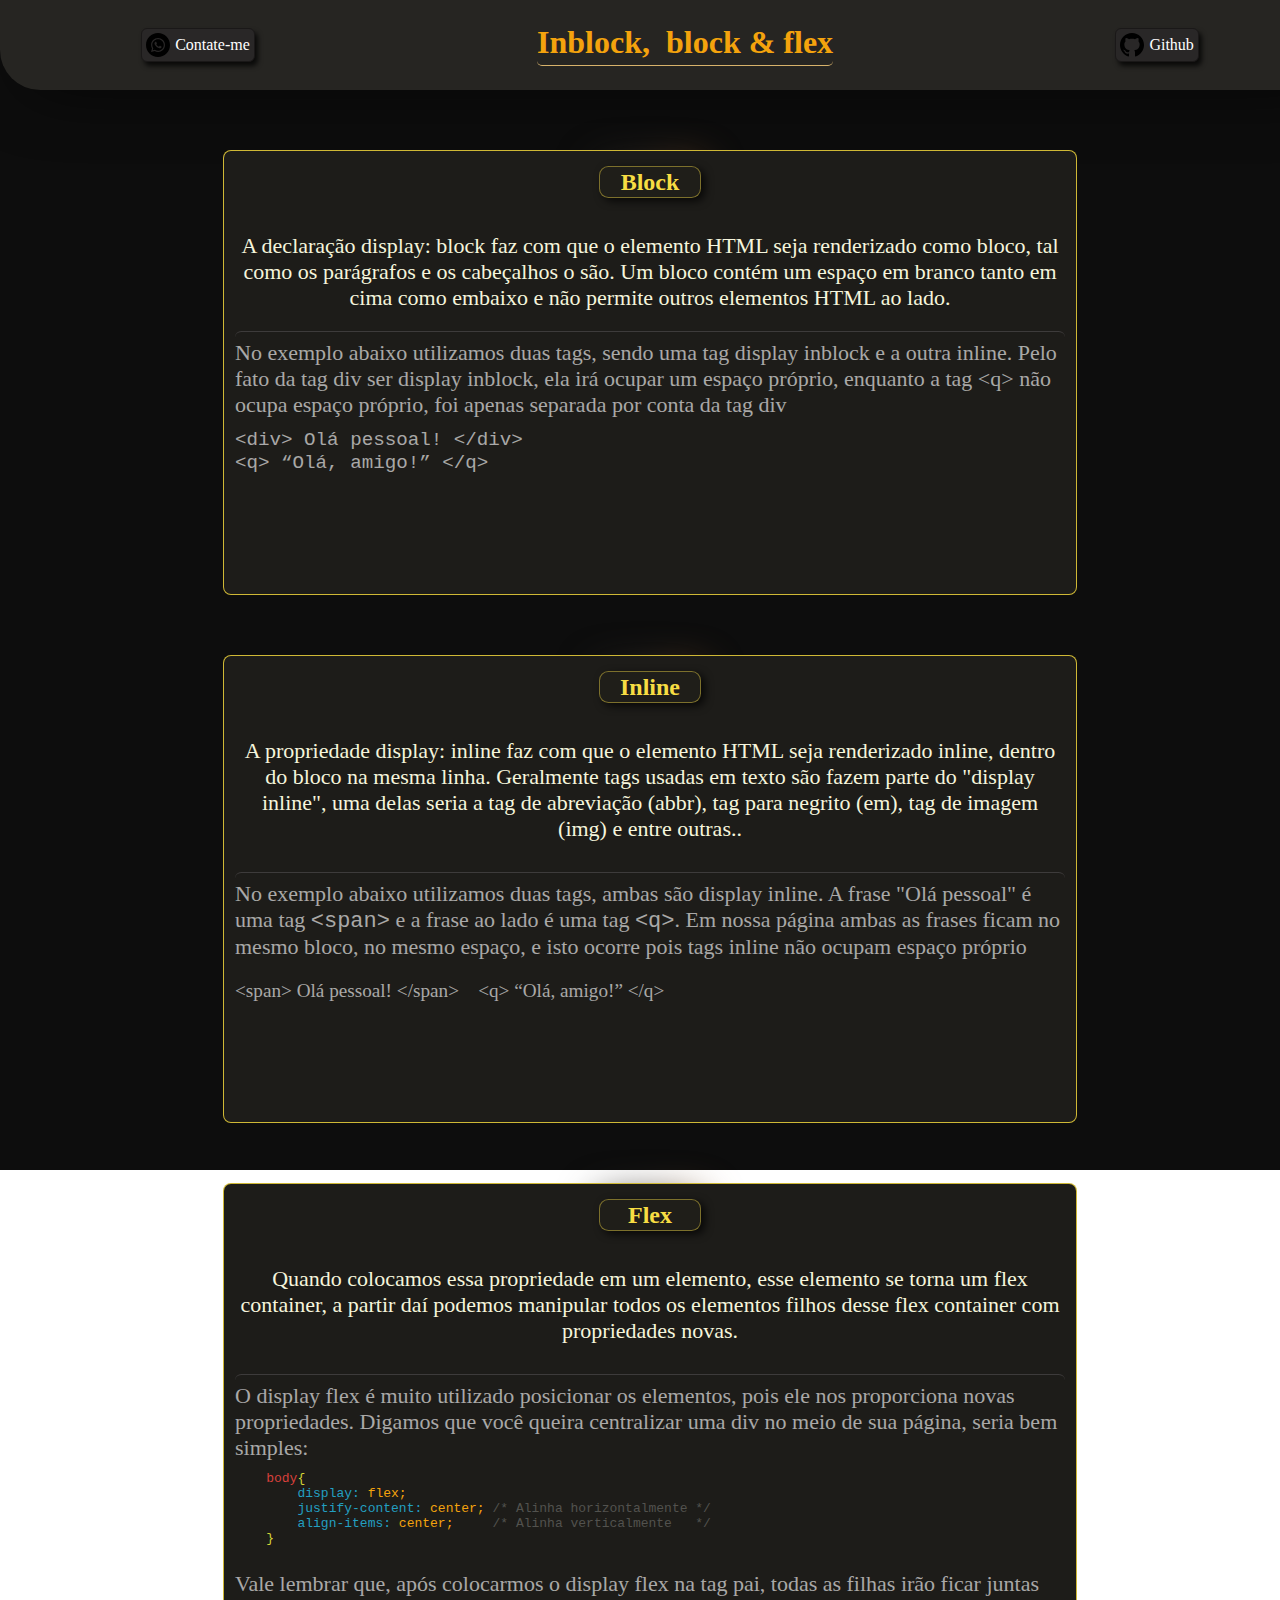
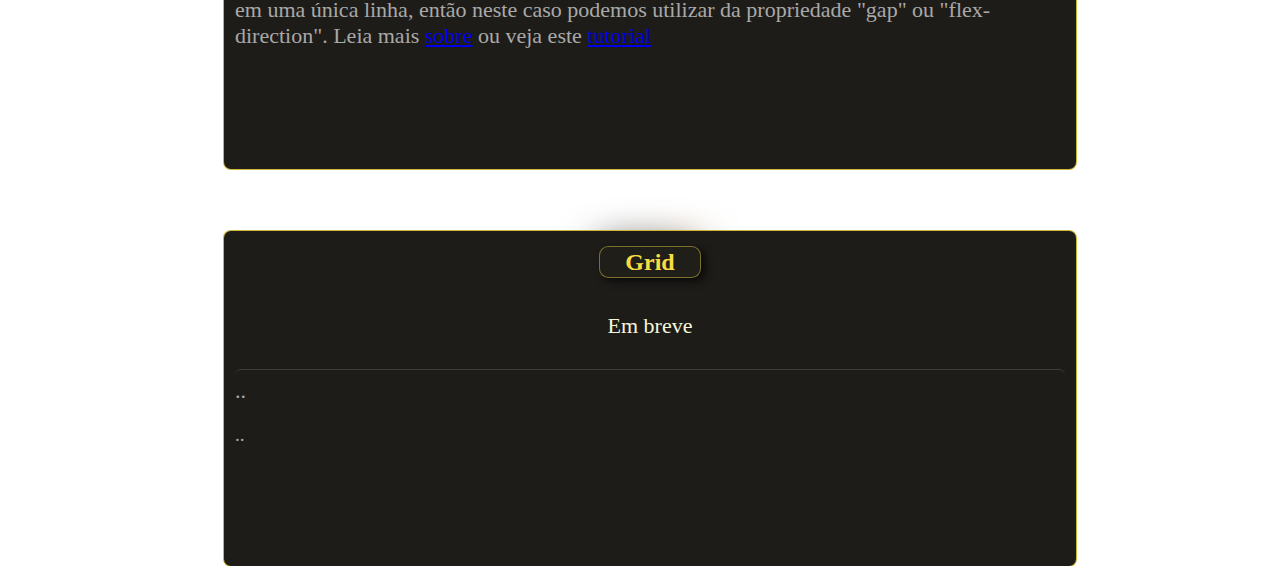
==== commit 41ac34e3: "Update" ====
--- a/index.html
+++ b/index.html
@@ -62,6 +62,16 @@
             <p class="explidemons" style="margin-bottom: 0;">Vale lembrar que, após colocarmos o display flex na tag pai, todas as filhas irão ficar juntas em uma única linha, então neste caso podemos utilizar da propriedade "gap" ou "flex-direction". Leia mais <a href="https://origamid.com/projetos/flexbox-guia-completo/">sobre</a> ou veja este <a href="https://youtu.be/gOMK_xruAqc">tutorial</a></p> 
         </div>
 
+
+        <div class="block">
+            <h2 class="identify">Grid</h2> 
+            <p class="explication">Em breve</p>
+            <p class="explidemons">..</p> 
+            <span class="demons"> 
+                <p>..</p>
+            </span>
+        </div>
+
     </div>
     <!-- 
     - Comportamento das caixas em relação a outras caixas
--- a/style/style.css
+++ b/style/style.css
@@ -4,9 +4,9 @@
 }
 
 body{
-    background: linear-gradient(45deg, rgb(244, 163, 13),rgb(244, 155, 13), #d94915, #0f77b3d5, #10A19D,#540375);
-    background-size: 300%;
-    animation: change_bc 13s ease-out infinite;
+    background-image: linear-gradient(45deg,rgb(13, 13, 13) 10%, #221133);
+    background-size: 10000%;
+    animation: change_bc 10s ease-out infinite;
     height: 130vh;
     background-repeat: no-repeat;
 }
@@ -15,8 +15,9 @@
 header{
     display: flex;
     align-items: center;
-    background-color: #3c3c3b;
+    background-color: #262522;
     color: rgb(244, 163, 13);
+    width: 1340px;
     height: 90px;
     border-radius: 0 0 40px 40px;
     box-shadow: 10px 9px 68px -17px rgba(0,0,0,0.77);
@@ -37,7 +38,7 @@
 }
 .contact{
     color: rgb(255, 255, 255);
-    background-color: rgb(58, 56, 56);
+    background-color: rgb(41, 39, 39);
     text-decoration: none;
     display: flex;
     align-items: center;
@@ -67,7 +68,7 @@
     display: flex;
     flex-direction: column;
     gap: 10px;
-    padding-bottom: 90px;
+    padding-bottom: 120px;
 
 }
 
@@ -103,10 +104,10 @@
 
 #universal {
     display: flex;
-    justify-content:first baseline;
+    justify-content: space-around;
     gap: 60px;
     flex-wrap: wrap;
-    margin-inline: 30px;
+    margin-left: 20px;
 }
  
 
@@ -192,7 +193,9 @@
     transition: 200ms transform cubic-bezier(.42, 0, .65, 1.7);
 }
 
-
+.contact:hover{
+    background-color: #e0a905b1;
+}
 
                     /* Border */ 
 .identify::before, .identify::after{
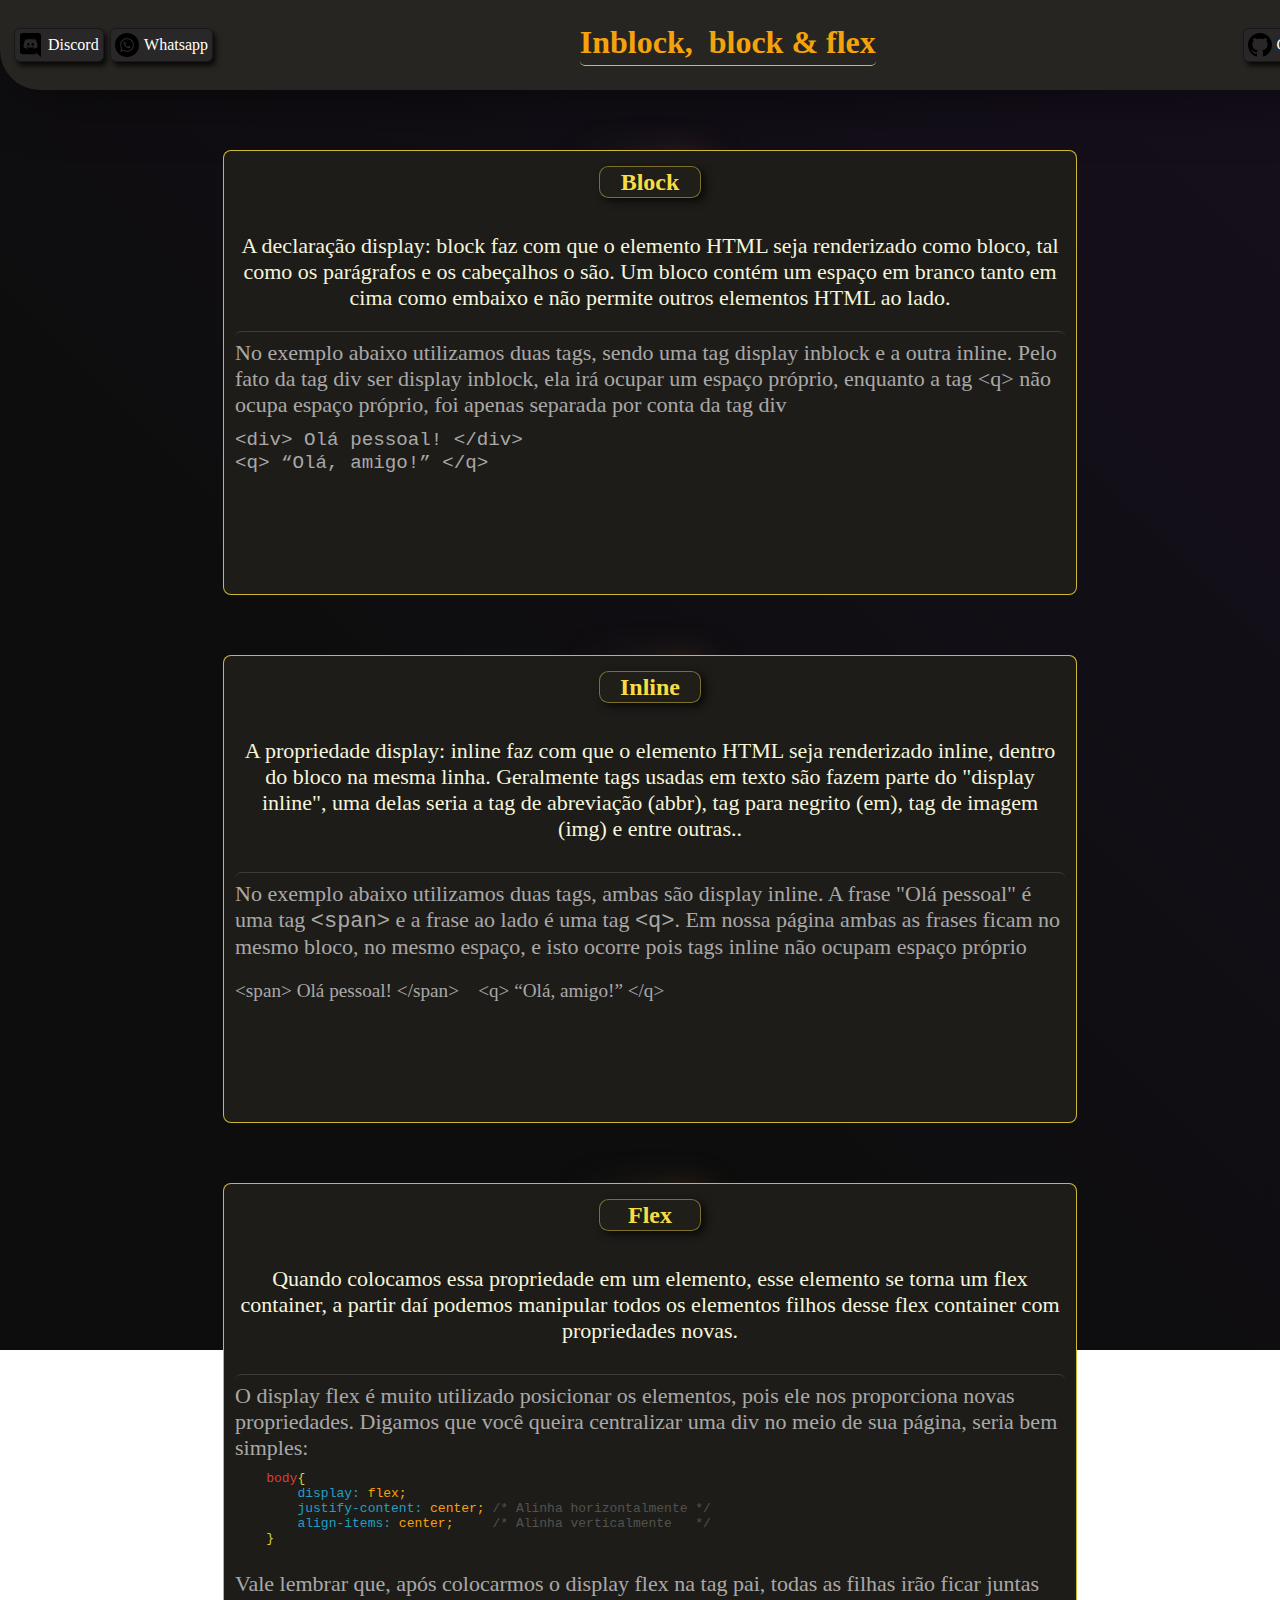
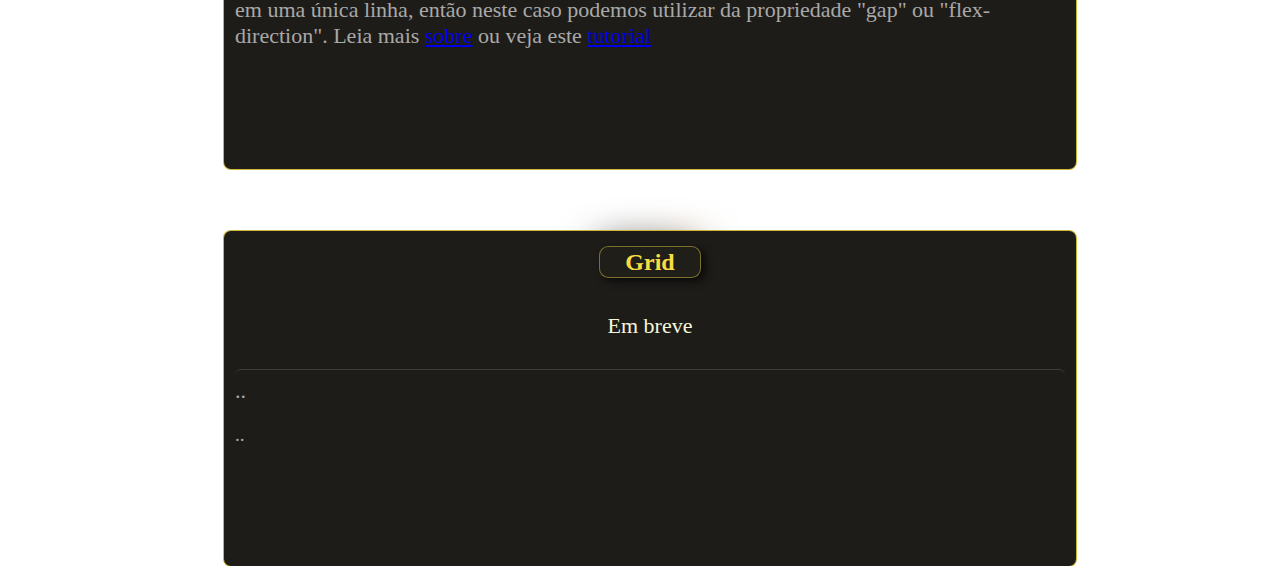
==== commit 36861718: "Update" ====
--- a/index.html
+++ b/index.html
@@ -13,7 +13,8 @@
     <header>
         <ul>
             <li> 
-                <a class="contact" href="https://api.whatsapp.com/send?phone=5524999663607&text=Hi,%20i%20want%20to%20give%20u%20all%20my%20money%20"><img src="./style/icons/Whatsappicon.svg" alt="Zapzap's icon"> Contate-me</a>
+                <a class="contact" href="https://discordapp.com/users/402168526112292864"><img src="./style/icons/discord.svg" alt="Discord's icon">Discord</a>
+                <a class="contact" href="https://api.whatsapp.com/send?phone=5524999663607&text=Hi,%20i%20want%20to%20give%20u%20all%20my%20money%20"><img src="./style/icons/Whatsappicon.svg" alt="Zapzap's icon">Whatsapp</a>
             </li>
             <h1>Inblock, &nbsp;block & flex</h1>
             <li> 
--- a/style/style.css
+++ b/style/style.css
@@ -4,11 +4,12 @@
 }
 
 body{
-    background-image: linear-gradient(45deg,rgb(13, 13, 13) 10%, #221133);
-    background-size: 10000%;
+    background-image: linear-gradient(45deg,rgb(13, 13, 13) 10%, #221133, #270a0a );
+    background-size: 600%;
     animation: change_bc 10s ease-out infinite;
-    height: 130vh;
     background-repeat: no-repeat;
+    height: 150vh;
+
 }
 
 
@@ -31,10 +32,12 @@
     border-radius: 0 0 5px 5px;
 }
 ul{
+    box-sizing: border-box;
+    padding-inline: 14px;
     width: 100%;
     display: flex;
     align-items: center;
-    justify-content: space-around;
+    justify-content: space-between;
 }
 .contact{
     color: rgb(255, 255, 255);
@@ -55,6 +58,7 @@
     align-items: center;
     justify-content: center;
     list-style: none;
+    gap: 6.4px;
 }
 
 div.block {
@@ -183,6 +187,12 @@
 }
 
 
+::selection{
+    background-color: rgb(56, 56, 104);
+    color:rgb(213, 192, 26)
+}
+
+
                     /*    Cards    */
 .block {
     transition: 200ms transform cubic-bezier(.42, 0, .65, 1.7);
@@ -195,6 +205,8 @@
 
 .contact:hover{
     background-color: #e0a905b1;
+    box-shadow: 0px 0px 40px 3px rgba(55, 52, 52, 0.77);
+
 }
 
                     /* Border */ 
